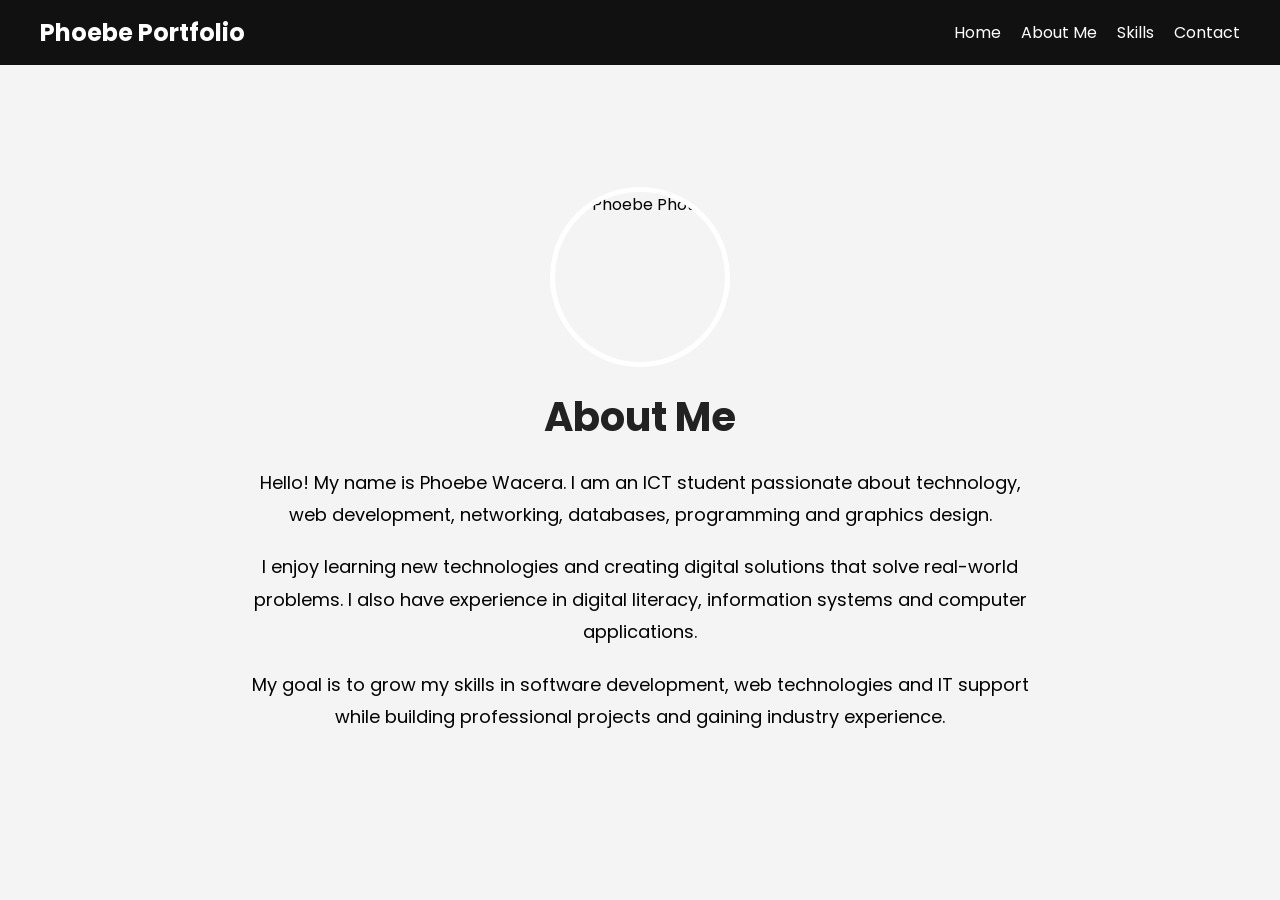
==== about.html @ 5e8eca79 "Add files via upload" ====
<!DOCTYPE html>
<html lang="en">
<head>
  <meta charset="UTF-8">
  <meta name="viewport" content="width=device-width, initial-scale=1.0">

  <title>About Me</title>

  <link rel="stylesheet" href="style.css">

  <!-- Google Font -->
  <link href="https://fonts.googleapis.com/css2?family=Poppins:wght@300;400;600&display=swap" rel="stylesheet">

</head>

<body>

  <!-- NAVIGATION -->
  <nav>

    <h2>Phoebe Portfolio</h2>

    <ul>
      <li><a href="index.html">Home</a></li>
      <li><a href="about.html">About Me</a></li>
      <li><a href="skills.html">Skills</a></li>
      <li><a href="contact.html">Contact</a></li>
    </ul>

  </nav>

  <!-- ABOUT SECTION -->
  <section class="about-section">

    <img src="C:\Users\KONZA-VDI\Desktop\phoebeict\my website\images\phoebejpeg.jpeg" alt="Phoebe Photo" class="profile">

    <h1>About Me</h1>

    <p>
      Hello! My name is Phoebe Wacera.
      I am an ICT student passionate about technology,
      web development, networking, databases,
      programming and graphics design.
    </p>

    <p>
      I enjoy learning new technologies and creating
      digital solutions that solve real-world problems.
      I also have experience in digital literacy,
      information systems and computer applications.
    </p>

    <p>
      My goal is to grow my skills in software development,
      web technologies and IT support while building
      professional projects and gaining industry experience.
    </p>

  </section>

</body>
</html>
---- style.css ----
*{
  margin:0;
  padding:0;
  box-sizing:border-box;
}

body{
  font-family:'Poppins', sans-serif;
  background:#f4f4f4;
}

/* NAVBAR */
nav{
  background:#111;
  color:white;
  display:flex;
  justify-content:space-between;
  align-items:center;
  padding:15px 40px;
}

nav ul{
  display:flex;
  list-style:none;
  gap:20px;
}

nav a{
  color:white;
  text-decoration:none;
  transition:0.3s;
}

nav a:hover{
  color:#00bfff;
}

/* HOME */
header{
  height:90vh;
  display:flex;
  flex-direction:column;
  justify-content:center;
  align-items:center;
  text-align:center;
  background:linear-gradient(to right,#4facfe,#00f2fe);
  color:white;
  padding:20px;
}

.profile{
  width:180px;
  height:180px;
  border-radius:50%;
  object-fit:cover;
  border:5px solid white;
  margin-bottom:20px;
}

header h1{
  font-size:45px;
  margin-bottom:10px;
}

header p{
  font-size:20px;
  margin-bottom:20px;
}

button{
  padding:12px 25px;
  border:none;
  background:#111;
  color:white;
  border-radius:5px;
  cursor:pointer;
  transition:0.3s;
}

button:hover{
  background:white;
  color:black;
}

/* RESPONSIVE */
@media(max-width:768px){

  nav{
    flex-direction:column;
  }

  nav ul{
    margin-top:10px;
  }

  header h1{
    font-size:30px;
  }

  header p{
    font-size:16px;
  }

}
/* ABOUT PAGE */

.about-section{
  min-height:90vh;
  display:flex;
  flex-direction:column;
  justify-content:center;
  align-items:center;
  text-align:center;
  padding:40px 20px;
}

.about-section h1{
  font-size:40px;
  margin-bottom:20px;
  color:#222;
}

.about-section p{
  max-width:800px;
  margin-bottom:20px;
  font-size:18px;
  line-height:1.8;
}
/* SKILLS PAGE */

.skills-section{
  min-height:90vh;
  padding:50px 20px;
  text-align:center;
}

.skills-section h1{
  font-size:40px;
  margin-bottom:40px;
  color:#222;
}

/* CARD CONTAINER */

.container{
  display:flex;
  justify-content:center;
  gap:20px;
  flex-wrap:wrap;
}

/* SKILL CARDS */

.card{
  background:white;
  width:260px;
  padding:25px;
  border-radius:10px;
  box-shadow:0 4px 10px rgba(0,0,0,0.1);
  transition:0.3s;
}

.card:hover{
  transform:translateY(-10px);
}

.card h3{
  margin-bottom:15px;
  color:#00bfff;
}

.card p{
  line-height:1.6;
}
/* CONTACT PAGE */

.contact-section{
  min-height:90vh;
  display:flex;
  flex-direction:column;
  justify-content:center;
  align-items:center;
  text-align:center;
  padding:40px 20px;
}

.contact-section h1{
  font-size:40px;
  margin-bottom:20px;
  color:#222;
}

.contact-section p{
  margin-bottom:30px;
  font-size:18px;
}

/* FORM */

form{
  width:100%;
  max-width:500px;
}

input,
textarea{
  width:100%;
  padding:15px;
  margin-bottom:15px;
  border:1px solid #ccc;
  border-radius:5px;
  font-size:16px;
}

textarea{
  height:150px;
  resize:none;
}

button{
  padding:12px 25px;
  border:none;
  background:#111;
  color:white;
  border-radius:5px;
  cursor:pointer;
  transition:0.3s;
}

button:hover{
  background:#00bfff;
}
@media (max-width: 768px) {
  nav {
    flex-direction: column;
    align-items: center;
  }

  .cards {
    flex-direction: column;
  }

  input, textarea {
    width: 90%;
  }

  header h1 {
    font-size: 24px;
  }
}
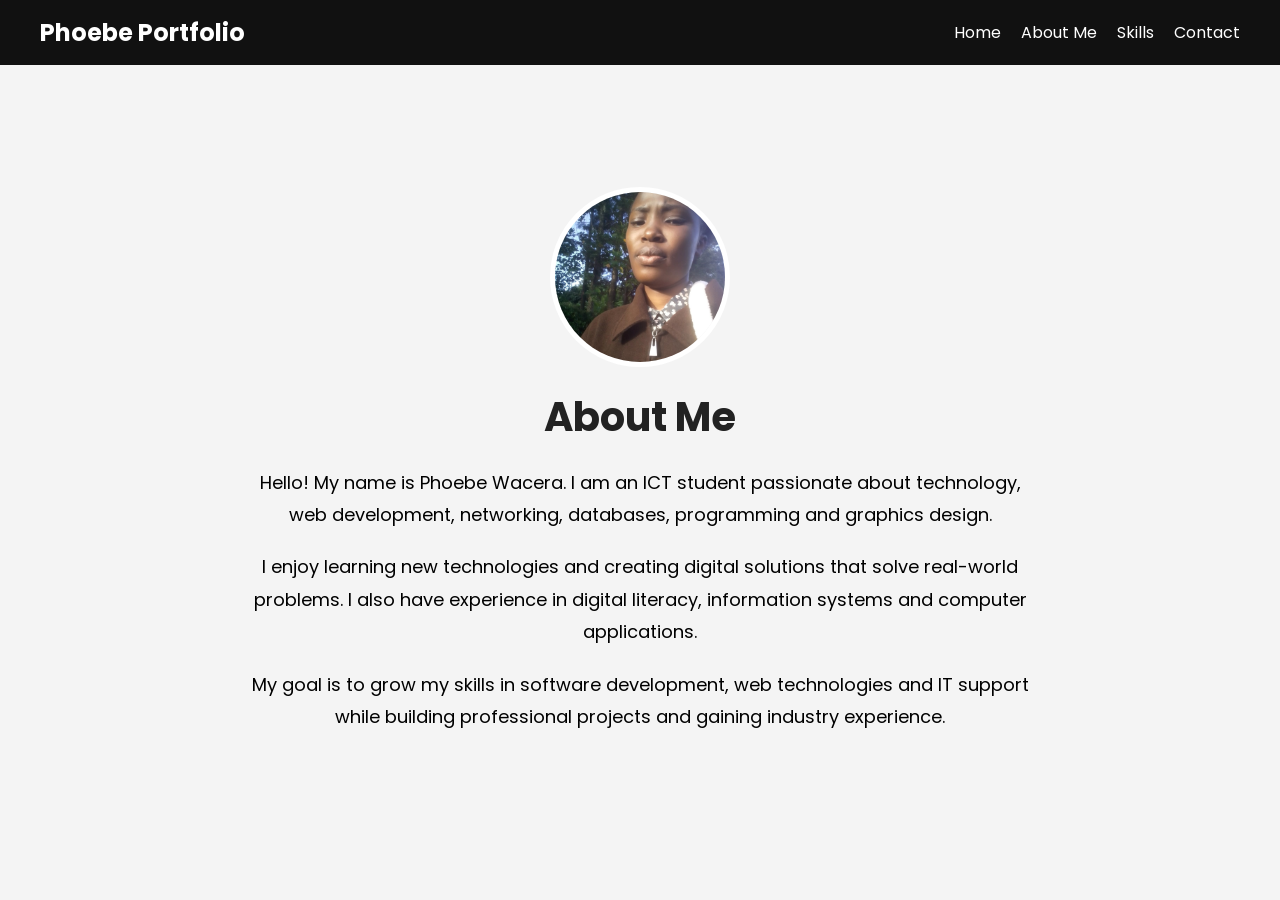
==== commit 56d38f1e: "Update about.html" ====
--- a/about.html
+++ b/about.html
@@ -32,7 +32,7 @@
   <!-- ABOUT SECTION -->
   <section class="about-section">
 
-    <img src="C:\Users\KONZA-VDI\Desktop\phoebeict\my website\images\phoebejpeg.jpeg" alt="Phoebe Photo" class="profile">
+    <img src="images\phoebejpeg.jpeg" alt="Phoebe Photo" class="profile">
 
     <h1>About Me</h1>
 
@@ -59,4 +59,4 @@
   </section>
 
 </body>
-</html>+</html>
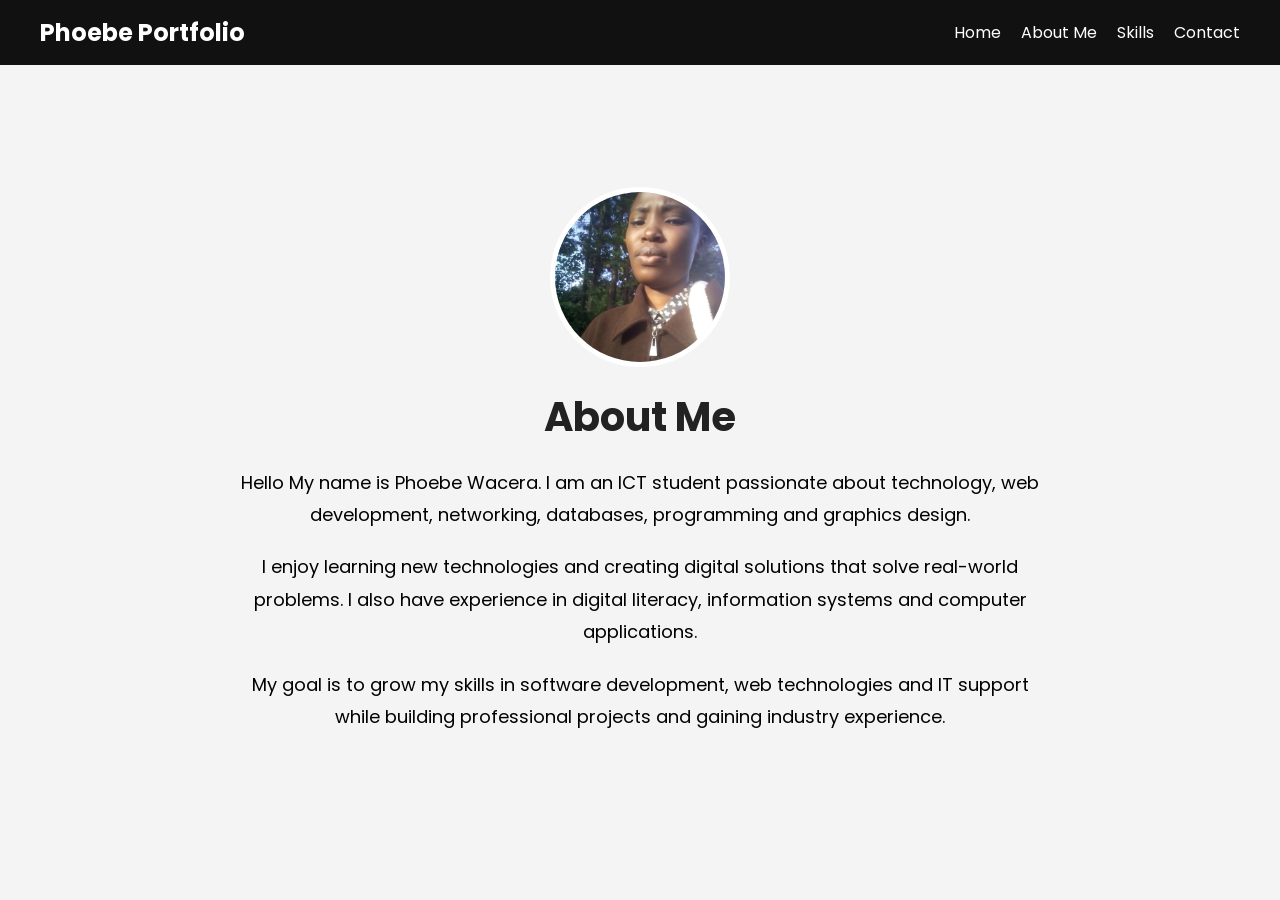
==== commit aa481b49: "Update about.html" ====
--- a/about.html
+++ b/about.html
@@ -37,7 +37,7 @@
     <h1>About Me</h1>
 
     <p>
-      Hello! My name is Phoebe Wacera.
+      Hello My name is Phoebe Wacera.
       I am an ICT student passionate about technology,
       web development, networking, databases,
       programming and graphics design.
